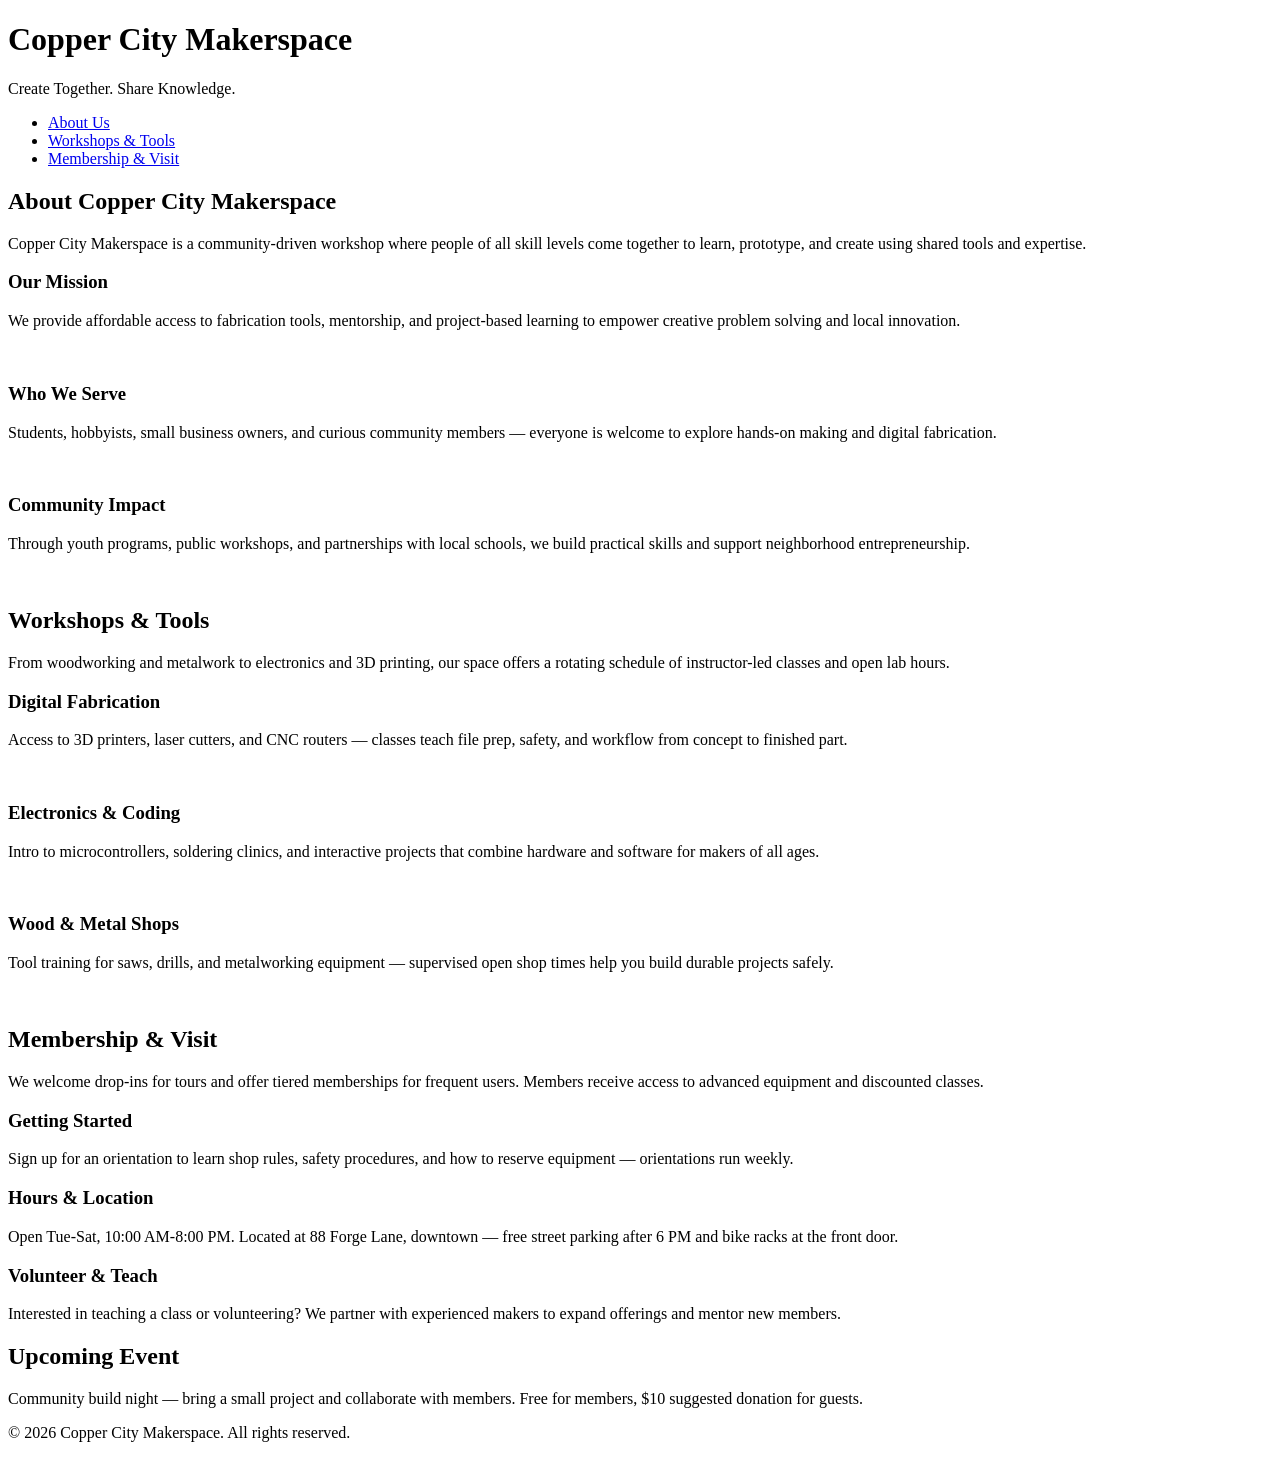
==== index.html @ 19b9259c "added new pages" ====
<!DOCTYPE html>
<html lang="en">
<head>
    <meta charset="UTF-8">
    <meta name="viewport" content="width=device-width, initial-scale=1.0">
    <link rel="stylesheet" href="styles.css">
    <title>Copper City Makerspace</title>
</head>
<body>
    <header>
        <h1>Copper City Makerspace</h1>
        <p>Create Together. Share Knowledge.</p>
    </header>
<nav>
    <ul>
        <li><a href="about.html">About Us</a></li>
        <li><a href="workshops.html">Workshops & Tools</a></li>
        <li><a href="memberships.html">Membership & Visit</a></li>
    </ul>
</nav>
<main>
    <section id="about">
        <h2>About Copper City Makerspace</h2>
        <p>Copper City Makerspace is a community-driven workshop where people of all skill levels come together to learn, prototype, and create using shared tools and expertise.</p>
        <div class="card-row">
            <section>
                <h3>Our Mission</h3>
                <p>We provide affordable access to fabrication tools, mentorship, and project-based learning to empower creative problem solving and local innovation.</p>
                <img src="images/engineering.jpg" alt="" width="300">
            </section>
            <section>
                <h3>Who We Serve</h3>
                <p>Students, hobbyists, small business owners, and curious community members — everyone is welcome to explore hands-on making and digital fabrication.</p>
                <img src="images/ideation.jpg" alt="" width="300">
            </section>
            <section>
                <h3>Community Impact</h3>
                <p>Through youth programs, public workshops, and partnerships with local schools, we build practical skills and support neighborhood entrepreneurship.</p>
                <img src="images/storytelling.jpg" alt="" width="300">
            </section>
        </div>
    </section>
    <section id="workshops">
        <h2>Workshops & Tools</h2>
        <p>From woodworking and metalwork to electronics and 3D printing, our space offers a rotating schedule of instructor-led classes and open lab hours.</p>
        <div class="card-row">
            <section>
                <h3>Digital Fabrication</h3>
                <p>Access to 3D printers, laser cutters, and CNC routers — classes teach file prep, safety, and workflow from concept to finished part.</p>
                <img src="images/3Dprinter.jpg" alt="" width="300">
            </section>
            <section>
                <h3>Electronics & Coding</h3>
                <p>Intro to microcontrollers, soldering clinics, and interactive projects that combine hardware and software for makers of all ages.</p>
                <img src="images/microcontroller.jpg" alt="" width="300">
            </section>
            <section>
                <h3>Wood & Metal Shops</h3>
                <p>Tool training for saws, drills, and metalworking equipment — supervised open shop times help you build durable projects safely.</p>
                <img src="images/metalworking.jpg" alt="" width="300">
            </section>
        </div>
    </section>
    <section id="memberships">
        <h2>Membership & Visit</h2>
        <p>We welcome drop-ins for tours and offer tiered memberships for frequent users. Members receive access to advanced equipment and discounted classes.</p>
        <div class="card-row"> 
            <section>
                <h3>Getting Started</h3>
                <p>Sign up for an orientation to learn shop rules, safety procedures, and how to reserve equipment — orientations run weekly.</p>
            </section>
            <section>
                <h3>Hours & Location</h3>
                <p>Open Tue-Sat, 10:00 AM-8:00 PM. Located at 88 Forge Lane, downtown — free street parking after 6 PM and bike racks at the front door.</p>
            </section>
            <section>
                <h3>Volunteer & Teach</h3>
                <p>Interested in teaching a class or volunteering? We partner with experienced makers to expand offerings and mentor new members.</p>
            </section>
        </div>
    </section>
</main>
<aside>
    <h2>Upcoming Event</h2>
    <p>Community build night — bring a small project and collaborate with members. Free for members, $10 suggested donation for guests.</p>
</aside>
<footer>
    <p>&copy; 2026 Copper City Makerspace. All rights reserved.</p>
</footer>
</body>
</html>
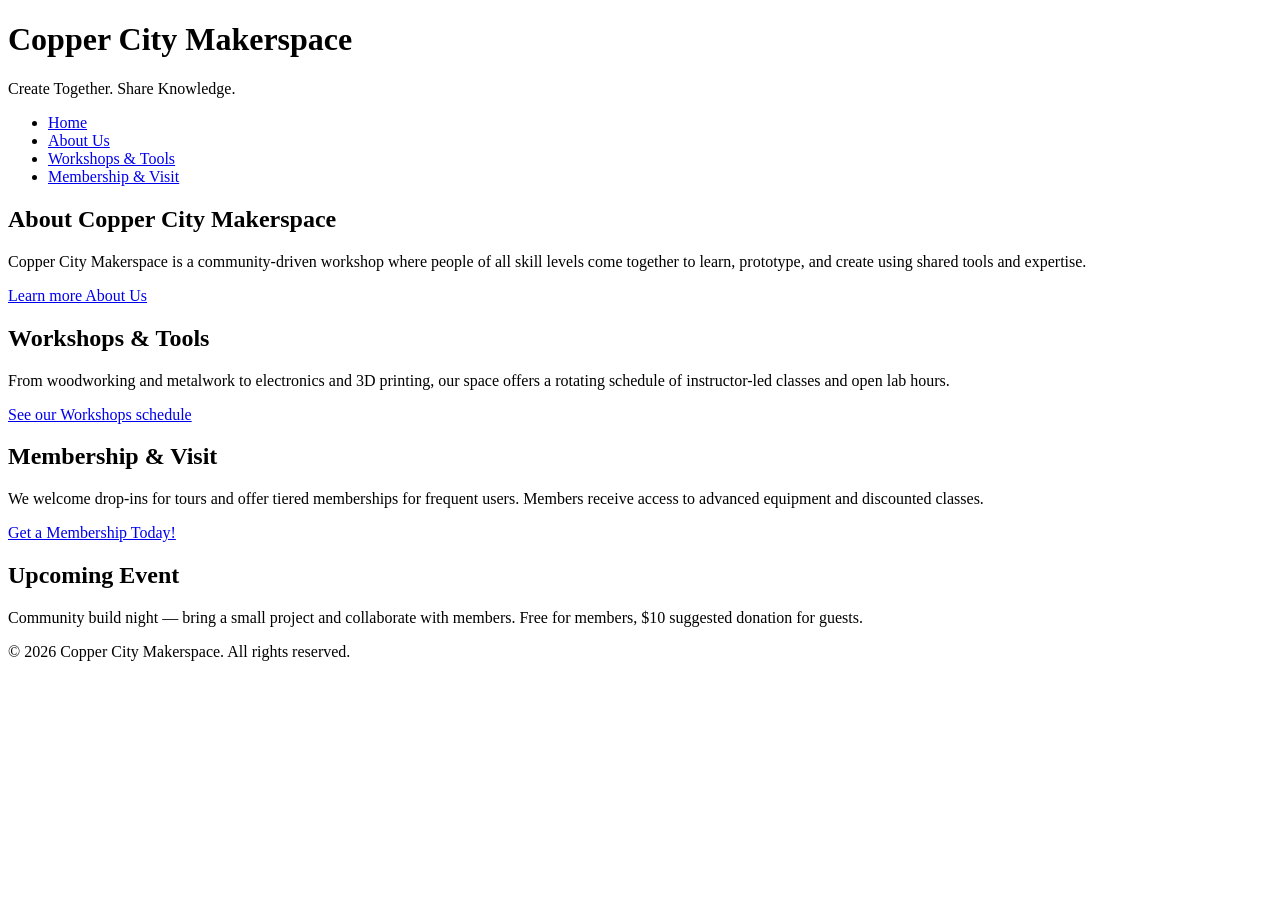
==== commit ac4f7147: "next iteration of html complete" ====
--- a/index.html
+++ b/index.html
@@ -13,72 +13,28 @@
     </header>
 <nav>
     <ul>
+        <li><a href="index.html">Home</a></li>
         <li><a href="about.html">About Us</a></li>
         <li><a href="workshops.html">Workshops & Tools</a></li>
         <li><a href="memberships.html">Membership & Visit</a></li>
     </ul>
 </nav>
 <main>
-    <section id="about">
+     <section id="about">
         <h2>About Copper City Makerspace</h2>
         <p>Copper City Makerspace is a community-driven workshop where people of all skill levels come together to learn, prototype, and create using shared tools and expertise.</p>
-        <div class="card-row">
-            <section>
-                <h3>Our Mission</h3>
-                <p>We provide affordable access to fabrication tools, mentorship, and project-based learning to empower creative problem solving and local innovation.</p>
-                <img src="images/engineering.jpg" alt="" width="300">
-            </section>
-            <section>
-                <h3>Who We Serve</h3>
-                <p>Students, hobbyists, small business owners, and curious community members — everyone is welcome to explore hands-on making and digital fabrication.</p>
-                <img src="images/ideation.jpg" alt="" width="300">
-            </section>
-            <section>
-                <h3>Community Impact</h3>
-                <p>Through youth programs, public workshops, and partnerships with local schools, we build practical skills and support neighborhood entrepreneurship.</p>
-                <img src="images/storytelling.jpg" alt="" width="300">
-            </section>
-        </div>
-    </section>
-    <section id="workshops">
+        <a href="about.html">Learn more About Us</a>
+     </section>
+     <section id="workshops">
         <h2>Workshops & Tools</h2>
         <p>From woodworking and metalwork to electronics and 3D printing, our space offers a rotating schedule of instructor-led classes and open lab hours.</p>
-        <div class="card-row">
-            <section>
-                <h3>Digital Fabrication</h3>
-                <p>Access to 3D printers, laser cutters, and CNC routers — classes teach file prep, safety, and workflow from concept to finished part.</p>
-                <img src="images/3Dprinter.jpg" alt="" width="300">
-            </section>
-            <section>
-                <h3>Electronics & Coding</h3>
-                <p>Intro to microcontrollers, soldering clinics, and interactive projects that combine hardware and software for makers of all ages.</p>
-                <img src="images/microcontroller.jpg" alt="" width="300">
-            </section>
-            <section>
-                <h3>Wood & Metal Shops</h3>
-                <p>Tool training for saws, drills, and metalworking equipment — supervised open shop times help you build durable projects safely.</p>
-                <img src="images/metalworking.jpg" alt="" width="300">
-            </section>
-        </div>
+        <a href="workshops.html">See our Workshops schedule</a>
     </section>
-    <section id="memberships">
+     <section id="memberships">
         <h2>Membership & Visit</h2>
         <p>We welcome drop-ins for tours and offer tiered memberships for frequent users. Members receive access to advanced equipment and discounted classes.</p>
-        <div class="card-row"> 
-            <section>
-                <h3>Getting Started</h3>
-                <p>Sign up for an orientation to learn shop rules, safety procedures, and how to reserve equipment — orientations run weekly.</p>
-            </section>
-            <section>
-                <h3>Hours & Location</h3>
-                <p>Open Tue-Sat, 10:00 AM-8:00 PM. Located at 88 Forge Lane, downtown — free street parking after 6 PM and bike racks at the front door.</p>
-            </section>
-            <section>
-                <h3>Volunteer & Teach</h3>
-                <p>Interested in teaching a class or volunteering? We partner with experienced makers to expand offerings and mentor new members.</p>
-            </section>
-        </div>
-    </section>
+        <a href="memberships.html">Get a Membership Today!</a>
+    </section>   
 </main>
 <aside>
     <h2>Upcoming Event</h2>
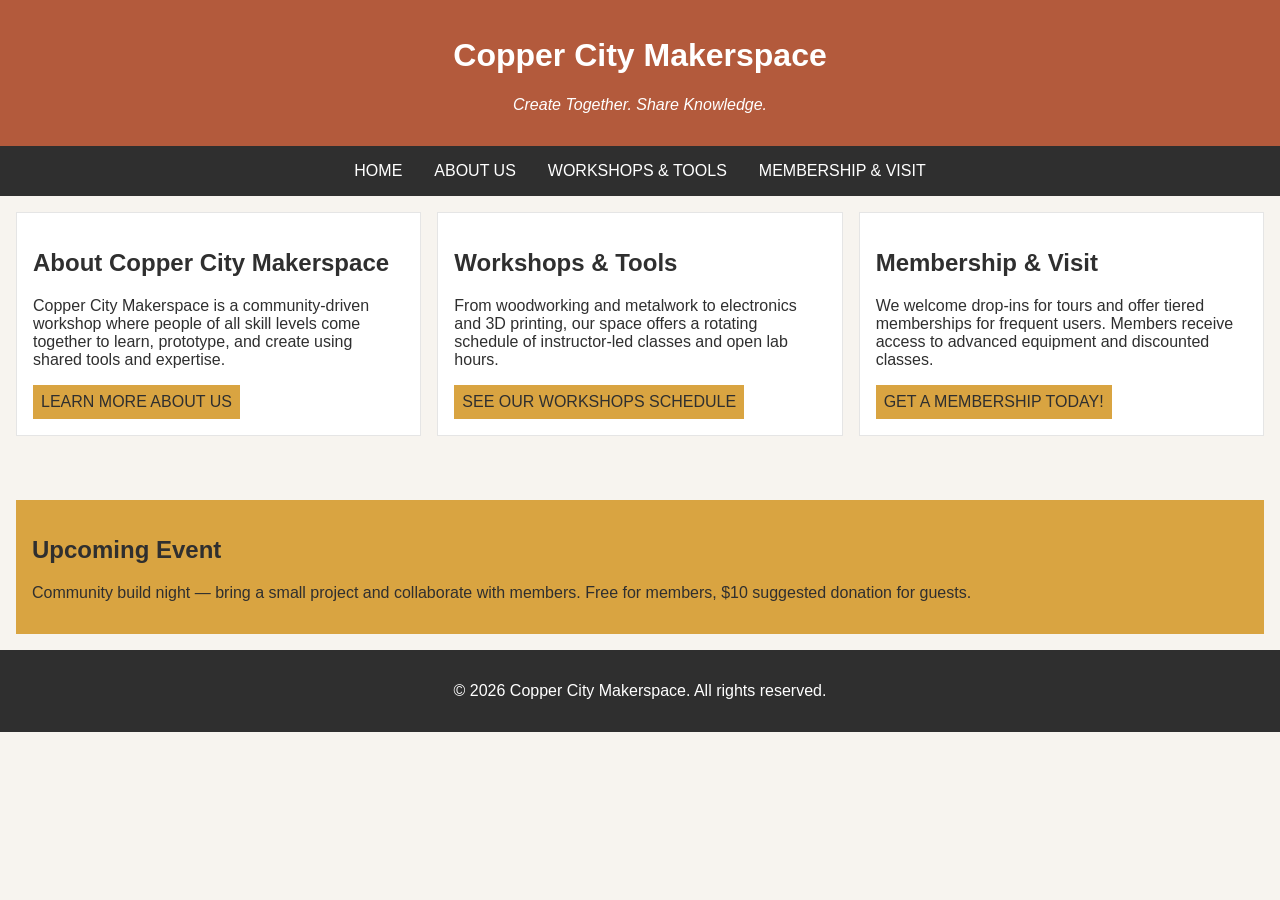
==== commit 7c11ae16: "completed iteration for multipage site" ====
--- a/index.html
+++ b/index.html
@@ -19,7 +19,7 @@
         <li><a href="memberships.html">Membership & Visit</a></li>
     </ul>
 </nav>
-<main>
+<main class="card-row">
      <section id="about">
         <h2>About Copper City Makerspace</h2>
         <p>Copper City Makerspace is a community-driven workshop where people of all skill levels come together to learn, prototype, and create using shared tools and expertise.</p>
--- a/styles.css
+++ b/styles.css
@@ -0,0 +1,124 @@
+/* =====  CSS by Christina Carrasquilla, updated by Rebecca Mosqueda =====  */
+
+/* ===== Color Palette 
+
+Copper:#B35A3C
+Charcoal:#2F2F2F
+Light Background:#F7F4EF
+Card Background:#FFFFFF
+Soft Gold:#D9A441
+Border:#E5E5E5
+
+===== */
+
+/* ===== GLOBAL (Base) Styles ===== */
+
+body {
+    font-family: Arial, sans-serif;
+    margin: 0;
+    background-color: #F7F4EF;
+    color: #2F2F2F;
+    display:grid;
+    grid-template-columns: 1fr;
+}
+
+header {
+    background-color: #B35A3C;
+    color: white;
+    text-align: center;
+    padding: 1rem;
+}
+
+header img {
+    margin-top: 0.5rem;
+}
+header p {
+    font-style:italic;
+}
+nav {
+    background-color: #2F2F2F;
+    padding:.5rem;
+}
+
+nav ul {
+    list-style: none;
+    margin: 0;
+    padding: 0;
+}
+
+nav a {
+    color: white;
+    text-decoration: none;
+    padding: 0.5rem;
+    display: inline-block;
+    text-transform:uppercase;
+}
+
+nav a:hover {
+    background-color: #B35A3C;
+}
+
+main {
+    padding: 1rem;
+}
+
+main a {
+    background-color: #D9A441;
+    color: #2F2F2F;
+    text-decoration: none;
+    padding: 0.5rem;
+    display: inline-block;
+    text-transform:uppercase;
+}
+
+main a:hover {
+    background-color: #B35A3C;
+    color: white;
+}
+
+section {
+    margin-bottom: 2rem;
+}
+
+.card-row section {
+    background-color: white;
+    border: 1px solid #E5E5E5;
+    padding: 1rem;
+}
+
+img {
+    display: block;
+    margin-top: 0.5rem;
+    max-width: 100%;
+}
+
+aside {
+    background-color: #D9A441;
+    padding: 1rem;
+    margin: 1rem;
+}
+
+footer {
+    background-color: #2F2F2F;
+    color: white;
+    text-align: center;
+    padding: 1rem;
+}
+
+/* ===== MEDIA QUERIES (MEDIUM ==== */
+@media screen and (min-width:817px){
+    nav ul {
+        display: flex;
+        justify-content: center;
+        gap: 1rem;
+}
+
+    .card-row {
+        display: flex;
+        gap: 1rem;
+    }
+
+    .card-row section {
+        width: 30%;
+}
+}
